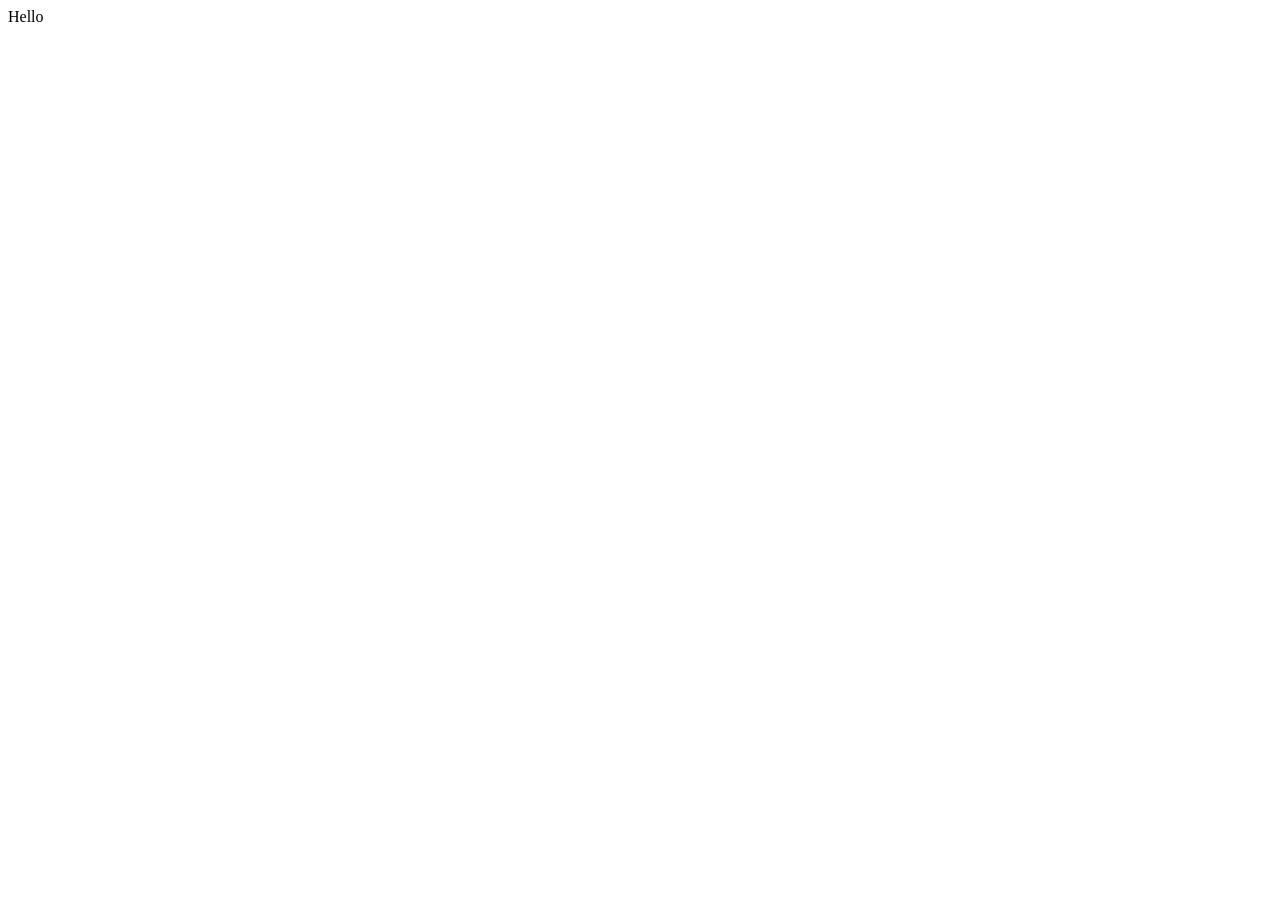
==== html-assignment/index.html @ 9753e81f "creates html assignment" ====
<!DOCTYPE html>
<html lang="en">
<head>
    <meta charset="UTF-8">
    <meta name="viewport" content="width=device-width, initial-scale=1.0">
    <title>ziar0001 HTML Assignment</title>
</head>
<body>
   Hello 
</body>
</html>
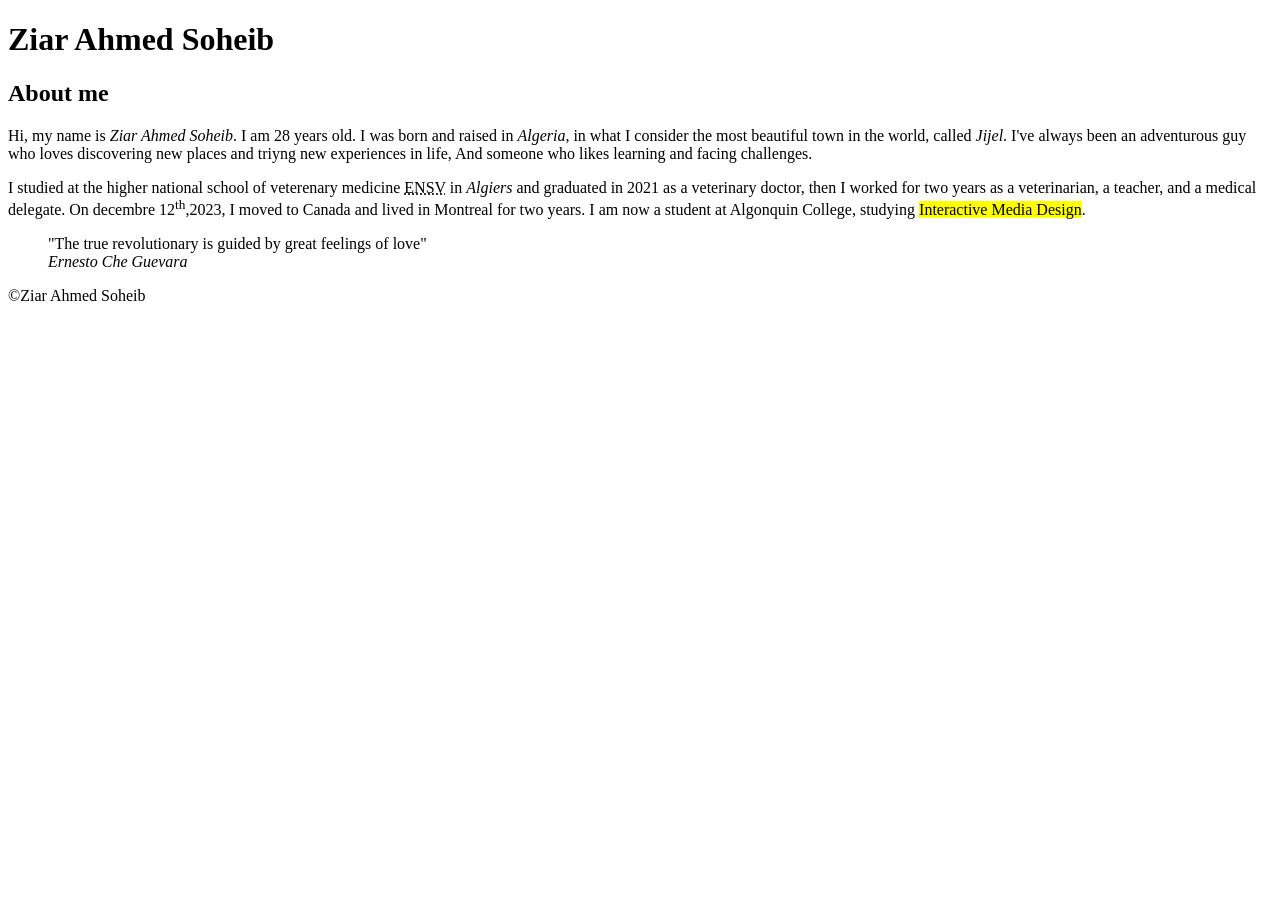
==== commit 1f69b6a5: "finished my work" ====
--- a/html-assignment/index.html
+++ b/html-assignment/index.html
@@ -6,6 +6,26 @@
     <title>ziar0001 HTML Assignment</title>
 </head>
 <body>
-   Hello 
+   <header>
+    <h1>Ziar Ahmed Soheib</h1>
+   </header>
+   <main>
+    <article>
+        <h2>About me</h2>
+        <p>
+            Hi, my name is <em>Ziar Ahmed Soheib</em>. I am 28 years old. I was born and raised in <em>Algeria</em>, in what I consider the most beautiful town in the world, called <em>Jijel</em>. I've always been an adventurous guy who loves discovering new places and triyng new experiences in life, And someone who likes learning and facing challenges.
+        </p>
+        <P>
+            I studied at the higher national school of veterenary medicine <abbr title="Ecole national superieur veterinaire">ENSV</abbr> in <em>Algiers</em> and graduated in 2021 as a veterinary doctor, then I worked for two years as a veterinarian, a teacher, and a medical delegate. On decembre 12<sup>th</sup>,2023, I moved to Canada and lived in Montreal for two years. I am now a student at Algonquin College, studying <mark>Interactive Media Design</mark>.
+        </P>
+        <blockquote>
+            "The true revolutionary is guided by great feelings of love"<br>
+                <cite>Ernesto Che Guevara</cite>
+        </blockquote>
+    </article>
+   </main>
+   <footer>
+    <p>&copy;Ziar Ahmed Soheib</p>
+   </footer>
 </body>
 </html>
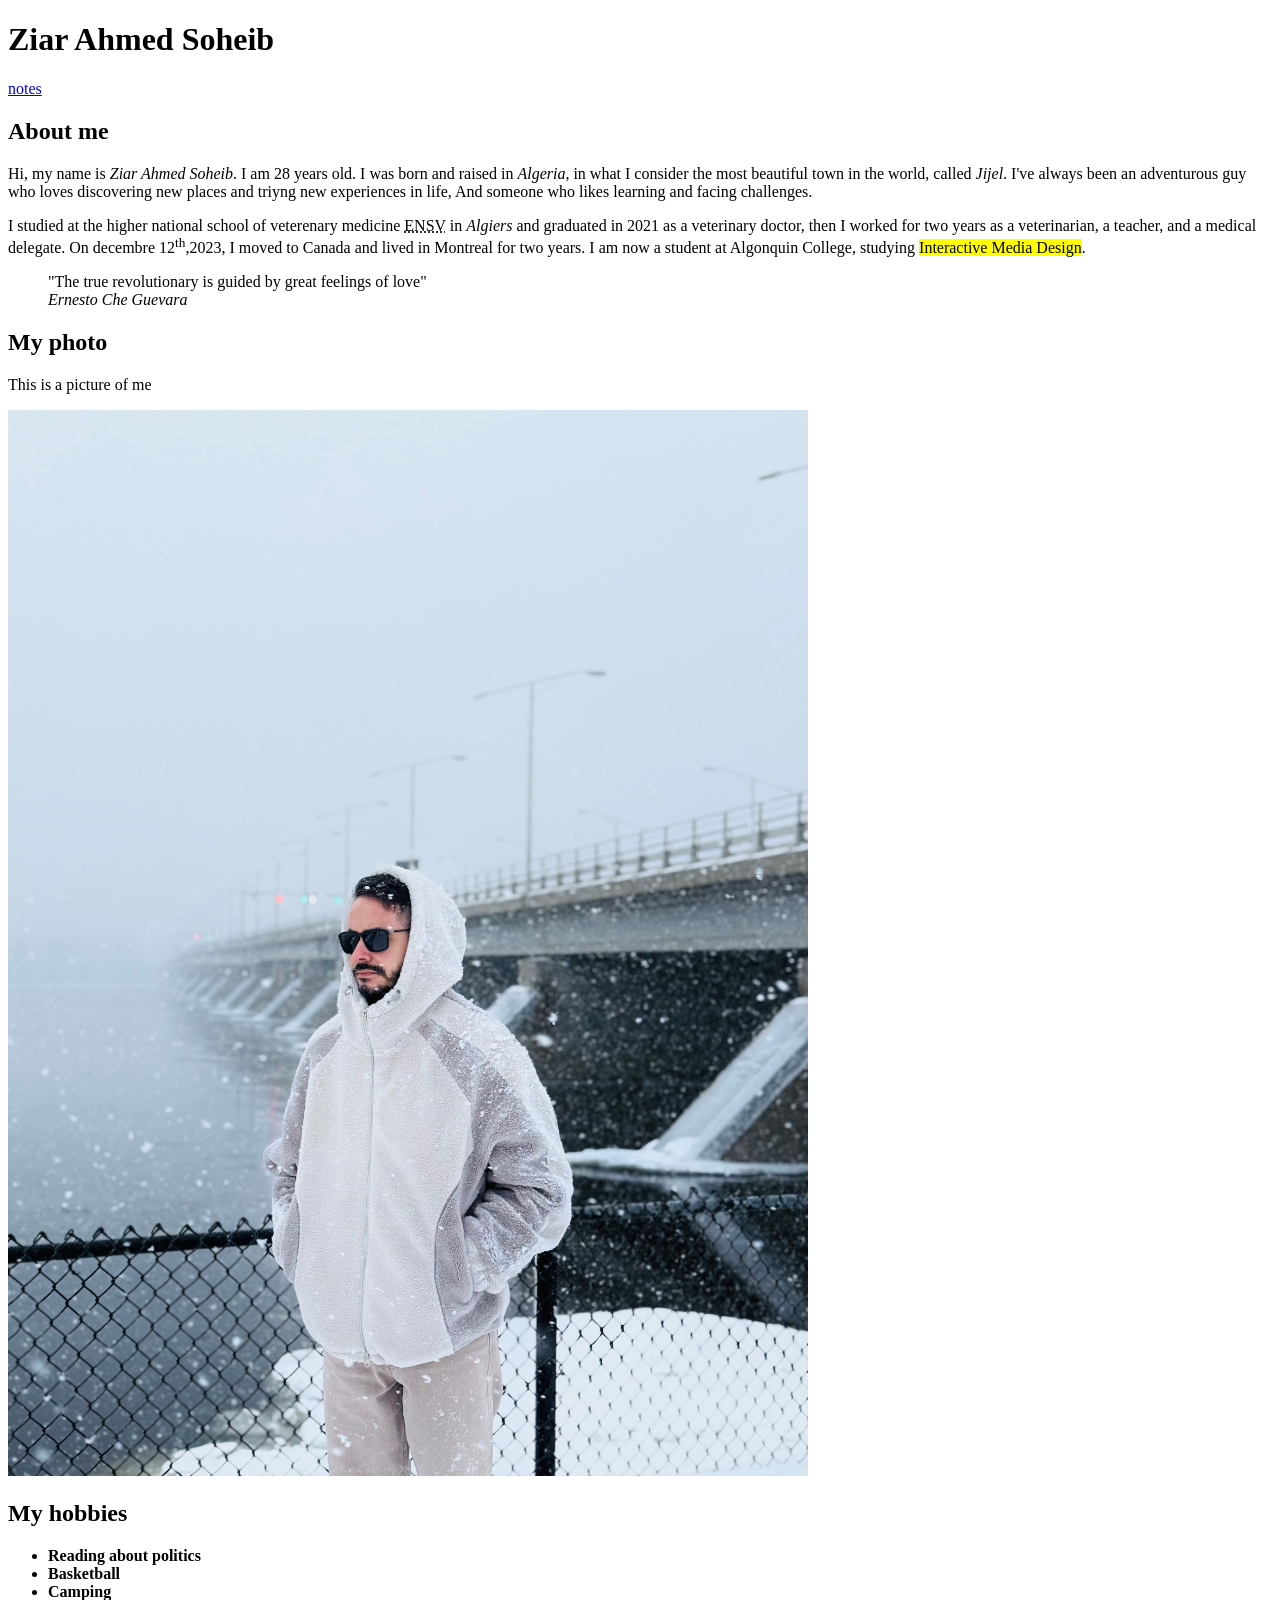
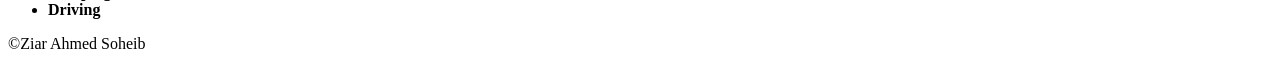
==== commit 3ecc6b72: "Done" ====
--- a/html-assignment/index.html
+++ b/html-assignment/index.html
@@ -8,6 +8,7 @@
 <body>
    <header>
     <h1>Ziar Ahmed Soheib</h1>
+    <a href="notes.html">notes</a>
    </header>
    <main>
     <article>
@@ -23,6 +24,20 @@
                 <cite>Ernesto Che Guevara</cite>
         </blockquote>
     </article>
+    <section>
+        <h2>My photo</h2>
+        <p>This is a picture of me</p>
+        <img src="images/soheib19.jpg" alt="soheib19" width="800">
+    </section>
+    <section>
+        <h2>My hobbies</h2>
+        <ul>
+           <li><strong>Reading about politics</strong></li> 
+           <li><strong>Basketball</strong></li>
+           <li><strong>Camping</strong></li> 
+           <li><strong>Driving</strong></li>  
+        </ul>
+    </section>
    </main>
    <footer>
     <p>&copy;Ziar Ahmed Soheib</p>
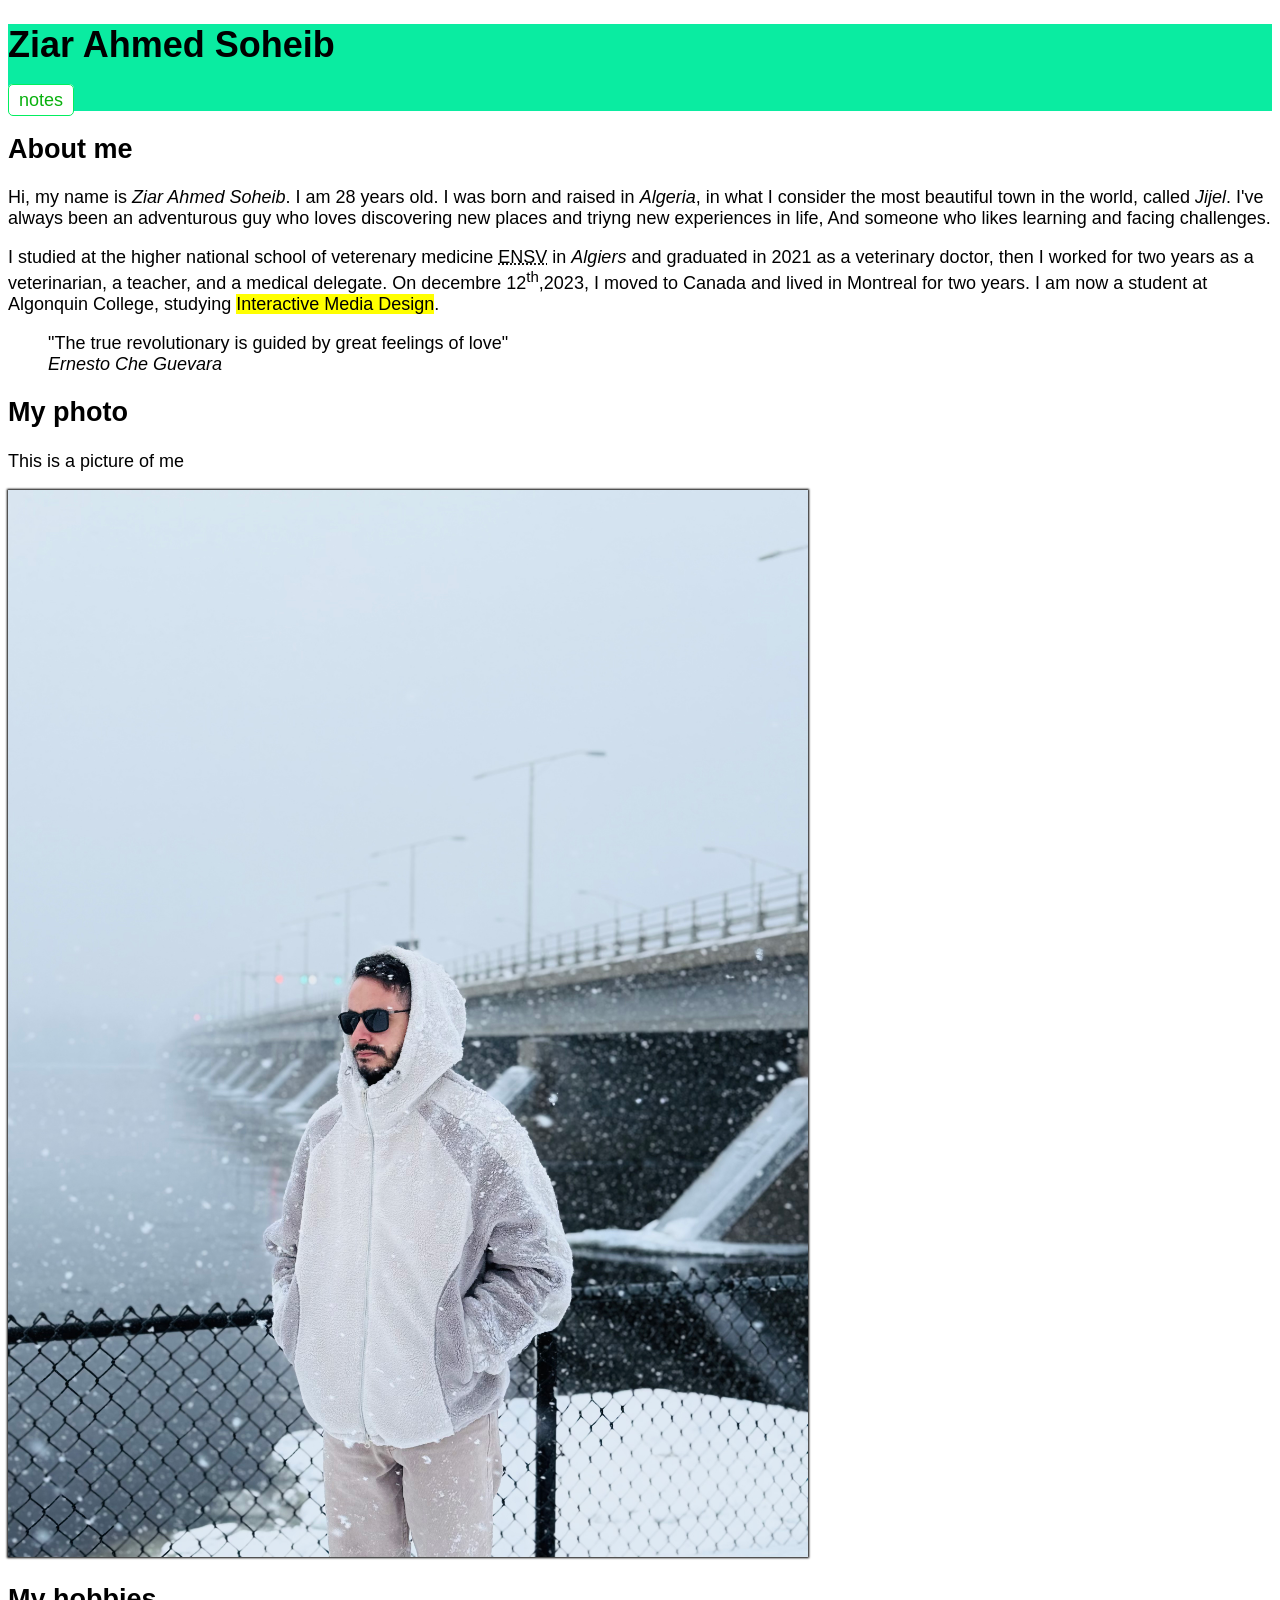
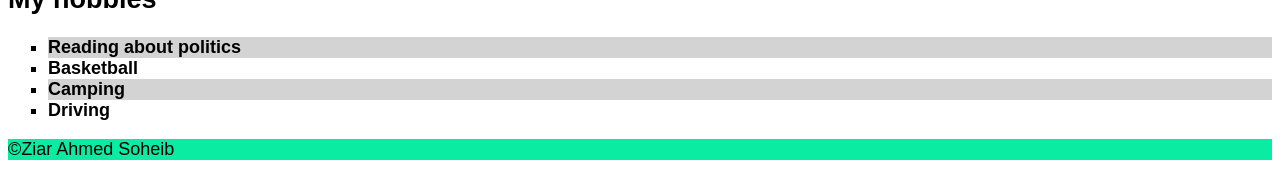
==== commit 2598e0ff: "Done" ====
--- a/html-assignment/index.html
+++ b/html-assignment/index.html
@@ -4,11 +4,15 @@
     <meta charset="UTF-8">
     <meta name="viewport" content="width=device-width, initial-scale=1.0">
     <title>ziar0001 HTML Assignment</title>
+    <link href="css/main.css" rel="stylesheet">
 </head>
 <body>
    <header>
-    <h1>Ziar Ahmed Soheib</h1>
-    <a href="notes.html">notes</a>
+    <h1 class="site-title">Ziar Ahmed Soheib</h1>
+    <nav>
+        <a href="notes.html">notes</a>
+    </nav>
+    
    </header>
    <main>
     <article>
@@ -27,11 +31,11 @@
     <section>
         <h2>My photo</h2>
         <p>This is a picture of me</p>
-        <img src="images/soheib19.jpg" alt="soheib19" width="800">
+        <img id="my-image" src="images/soheib19.jpg" alt="soheib19" width="800">
     </section>
     <section>
         <h2>My hobbies</h2>
-        <ul>
+        <ul class="hobbies">
            <li><strong>Reading about politics</strong></li> 
            <li><strong>Basketball</strong></li>
            <li><strong>Camping</strong></li> 
--- a/html-assignment/css/main.css
+++ b/html-assignment/css/main.css
@@ -0,0 +1,40 @@
+
+
+body {
+    font-family: Arial, Helvetica, sans-serif;
+    font-size: 18px;
+}
+header, footer {
+    background-color: rgb(10, 236, 161);
+}
+#my-image {
+    box-shadow: 0 0 2px 1px black;
+}
+.hobbies {
+    list-style-type: square;
+}
+ul li:nth-child(odd) {
+  background-color: lightgray; /* You can change the color */
+} 
+nav ul {
+    list-style-type: none; 
+    padding: 0;
+    display: flex;
+    gap: 10px;
+    justify-content: center;
+}
+
+nav a {
+    text-decoration: none; 
+    background-color: #ffffff;
+    color: #08b00d;
+    border: 1px solid #02ee60;
+    padding: 5px 10px;
+    border-radius: 5px;
+    transition: background-color 0.3s, color 0.3s;
+}
+
+nav  a:hover,
+nav  a:focus {
+    background-color: #000000;
+}
